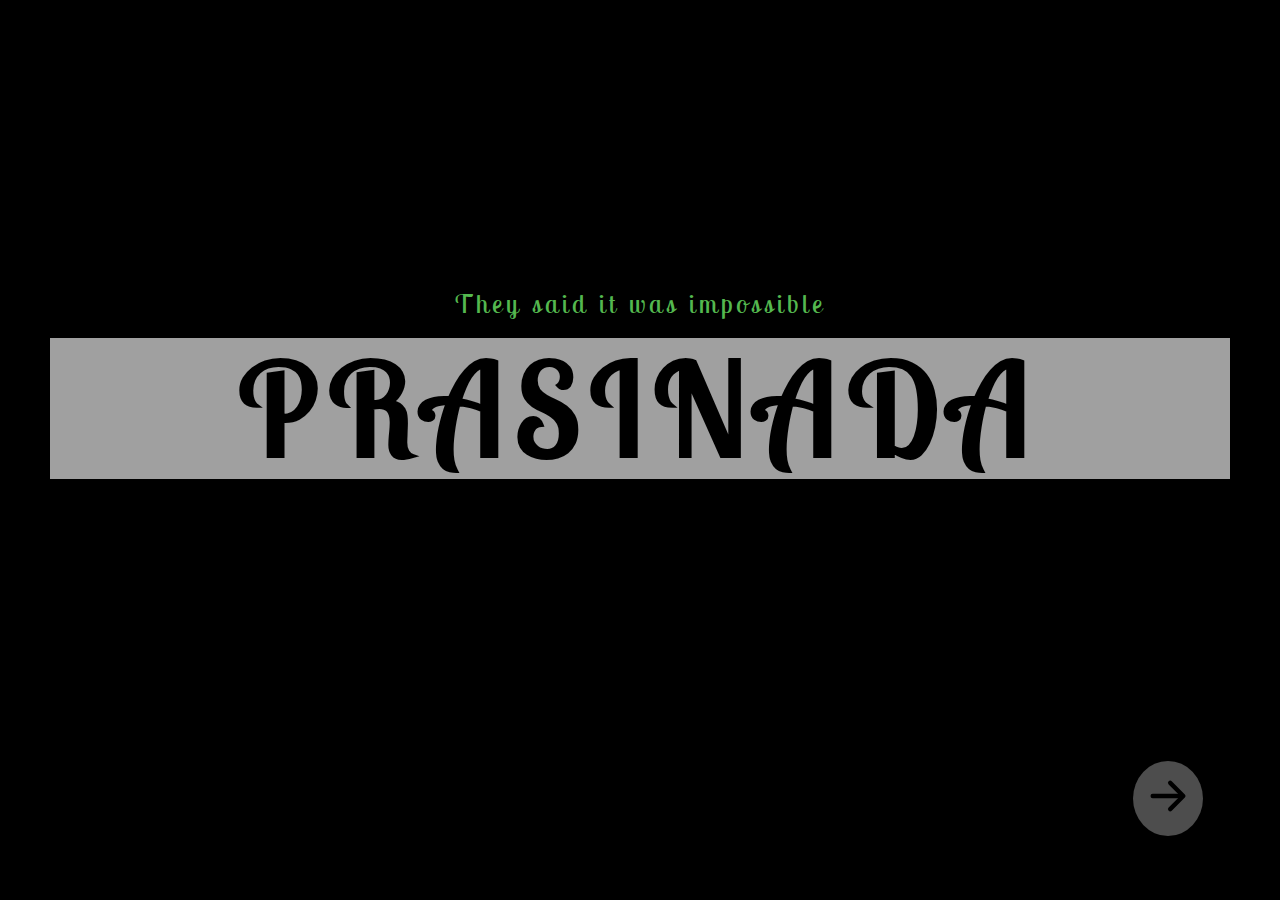
==== index.html @ 9a4b3e8f "Add files via upload" ====
<!DOCTYPE html>
<html>
<head>
	<title>Prasinada - Group 29</title>
	<link href="https://fonts.googleapis.com/css2?family=Montserrat:ital,wght@0,100;0,200;0,300;0,400;0,500;0,600;0,700;0,800;0,900;1,100;1,200;1,300;1,400;1,500;1,600;1,700;1,800;1,900&display=swap" rel="stylesheet">
    <meta charset="utf-8">
    <meta name="viewport" content="width=device-width, initial-scale=1">
    <link rel="stylesheet" href="https://maxcdn.bootstrapcdn.com/bootstrap/3.4.1/css/bootstrap.min.css">
    <script src="https://ajax.googleapis.com/ajax/libs/jquery/3.4.1/jquery.min.js"></script>
    <script src="https://maxcdn.bootstrapcdn.com/bootstrap/3.4.1/js/bootstrap.min.js"></script>
    <link rel="stylesheet" type="text/css" href="style.css">

    <script>
      var intro = document.getElementsByClassName('new-intro');
      function slide(){
        setTimeout(function(){ location.replace("main.html") }, 600);
      }
    </script>

</head>
<body>
<!-- New Intro-->
<div class="new-intro" id="new-intro">
<a onclick="slide()" href="#new-intro">
<div class="bottom-right" id="arrow">
<svg class="bi bi-arrow-right-short" width="70px" height="70px" viewBox="0 0 16 16" fill="black" xmlns="http://www.w3.org/2000/svg">
  <path fill-rule="evenodd" d="M8.146 4.646a.5.5 0 01.708 0l3 3a.5.5 0 010 .708l-3 3a.5.5 0 01-.708-.708L10.793 8 8.146 5.354a.5.5 0 010-.708z" clip-rule="evenodd"/>
  <path fill-rule="evenodd" d="M4 8a.5.5 0 01.5-.5H11a.5.5 0 010 1H4.5A.5.5 0 014 8z" clip-rule="evenodd"/>
</svg>
</div>
</a>
  <h1><div class="prasinada-gradient">PRASINADA</div></h1>
  <h4 class="impossible">They Said It Was Impossible</h4>
</div>

<div id="main">
      <br><br><br><br>
      <p>
        <center>
          <h4>They said it was impossible</h4>
        </center>
        <center>
          <h1>PRASINADA</h1>
        </center>
      </p>
    </div>

</body>
</html>
---- style.css ----
@font-face {
  font-family: cal;
  src: url("LobsterTwo-Regular.ttf");
}

@font-face {
  font-family: cal-2;
  src: url("LobsterTwo-Regular.ttf");
}

@font-face {
  font-family: montserrat;
  src: url('Montserrat/Montserrat-Light.ttf');
}

.new-intro{
  background-image: url("images/1.jpg");
  position: fixed;
  height: 100%;
  width: 100vw;
  z-index: 2147483646;
  left: 0vw;
}

@media screen and ( max-width:1100px ){
  .w40 {display: none;}
  .w40 img {display: none;}
  .w60 {
    width: 100vw;
    text-align: center;
  }
  .dis{
    display: block;
    width: auto;
  }
  .w60 h1{
    display: inline-block;
    text-align: center;
  }
}

.prasinada-gradient{
  position: relative;
  top: 10vw;
  left: 10.8vw;
  width: 500px;
  font-size: 74px;
  font-weight: 900;
  opacity: 0;
  animation: intro 1s linear 0s 1;
  animation-fill-mode: forwards;
  background: -webkit-linear-gradient(right, rgb(34, 109, 255), rgb(255, 0, 211));
  -webkit-background-clip: text;
  -webkit-text-fill-color: transparent;
}

@keyframes intro{
  100%{
    opacity: 90%;
    transition: 2s;
  }
}
h2{
  text-decoration: underline;
}
.impossible{
  position: relative;
  top: 10vw;
  left: -200vw;
  font-size: 22px;
  font-weight: 800;
  animation: impossible 1s linear 0s 1;
  animation-fill-mode: forwards;
}

@keyframes impossible{
  100%{left: 11vw;
  }
}

.bottom-right{
  position: fixed;
  bottom: 5vw;
  right: 6vw;
  border-radius: 50%;
  opacity: 60%;
  background: rgba(255, 255, 255, 0.5);
}

.bottom-right:hover{
  background: rgba(256, 256, 256, 0.6);
  cursor: pointer;
}

.bottom-right:active{
  background: rgba(255, 255, 255, 0.7);
  cursor: pointer;
}

#new-intro:target{
  animation: slide 0.6s linear 0s 1;
  animation-fill-mode: forwards;
  animation-timing-function: ease-out;
}

@keyframes slide{
  30%{
    left: 90vw;
  }
  100%{
    left: 100vw;
  }
}

.centered {
  float: center;
}

html {
  background-color: black;
}

body {
  margin-top: 0px;
  margin-left: 0px;
  background-color: black;
  width: 100%;
}

.hr {
  height: 1px;
  width: 98%;
  margin-top: 0px;
  margin-bottom: 0px;
  margin-left: auto;
  margin-right: auto;
  border: 1px solid #424242;
  float: center;
}

.mobile-h{
  text-decoration: none;
  display: block;
  color: black;
  transition: 0.5s;
  padding: 10px;
  margin: 5px;
  transition: height 0.5s;
  font-family: 'Montserrat', montserrat;
  font-size: 18px;
  width: inherit;
  border-radius: 7px;
  min-width: 160px;
}

.mobile-h:hover{
  background: #f1f1f1;
  text-decoration: none;
  color: black;
}

.mobile-h:active{text-decoration: none;}

.mobile-menu{
  background: white;
  display: none;
  position: absolute;
  width: 100%;
  height: 0px;
  left: 0px;
  transition: 0.2s;
  overflow: scroll;
  border-bottom-left-radius: 20px;
  border-bottom-right-radius: 20px;
  animation-fill-mode: forwards;
}

@keyframes open{
  100%{height: 92vh;}
}

@keyframes close{
  0%{height: 92vh;}
  100%{height: 0px;}
}

.mobile-working{
  background-color: #f9f9f9;
  min-width: 160px;
  z-index:1;
}

.mobile-working a {
  color: black;
  font-family: 'Montserrat', montserrat;
  padding: 12px 16px;
  text-decoration: none;
  display: block;
}

.mobile-working a:hover {background-color: #f1f1f1}

.inline{
  display: inline-block;
}

.h {
  text-decoration: none;
  color: white;
  transition: 0.5s;
  padding: 10px;
  margin: 0px;
  transition: 0.5s;
  font-family: 'Montserrat', montserrat;
  display: inline-block;
  border-radius: 30px;
  font-size: 18px;
}

.h:hover{
  background: white;
  text-decoration: none;
  color: black;
}

.h:active{text-decoration: none;}

.dropdown-internal {
  position: relative;
  display: inline-block;
  font-family: 'Montserrat', montserrat
}

.internal-working {
  display: none;
  position: absolute;
  background-color: #f9f9f9;
  min-width: 160px;
  z-index:1;
  border-top-right-radius: 0px;
  border-top-left-radius: 0px;
  border-bottom-right-radius: 25px;
  border-bottom-left-radius: 25px;
}

.internal-working a {
  color: black;
  padding: 12px 16px;
  text-decoration: none;
  display: block;
}

.internal-working a:hover {background-color: #f1f1f1}

.dropdown-internal:hover .internal-working {
  display: block;
  transition: 0.8s;
}

.dropdown-internal:hover .intcaret{
  transform: rotate(180deg); 
  transition: 0.8s;
  border-top: 4px solid black;
}

.dropdown-external:hover .extcaret{
  transform: rotate(180deg); 
  transition: 0.8s;
  border-top: 4px solid black;
}

.dropdown-internal:hover .h {
  text-decoration: none;
  background-color: rgb(255, 255, 255);
  color: black;
  cursor: pointer;
  transition: 0.5s;
  cursor: pointer;
  border-top-right-radius: 25px;
  border-top-left-radius: 25px;
  border-bottom-right-radius: 0px;
  border-bottom-left-radius: 0px;
}

.dropdown-external {
  position: relative;
  display: inline-block;
  font-family: 'Montserrat', montserrat;
  margin-right: 30px;
  margin-left: 15px;
}

.external-working {
  display: none;
  position: absolute;
  background-color: #f9f9f9;
  min-width: 160px;
  z-index:1;
  border-top-right-radius: 0px;
  border-top-left-radius: 0px;
  border-bottom-right-radius: 25px;
  border-bottom-left-radius: 25px;
}

.external-working a {
  color: black;
  padding: 12px 16px;
  text-decoration: none;
  display: block;
}

.external-working a:hover {background-color: #f1f1f1}

.dropdown-external:hover .external-working {
  display: block;
}

.dropdown-external:hover .h {
  text-decoration: none;
  background-color: rgb(255, 255, 255);
  color: black;
  cursor: pointer;
  transition: 0.8s;
  cursor: pointer;
  border-top-right-radius: 25px;
  border-top-left-radius: 25px;
  border-bottom-right-radius: 0px;
  border-bottom-left-radius: 0px;
}
@media screen and (min-width: 768px) {
  .hidden-md-up{
    display: none;
  }
}

nav {
  width: 100vw;
  max-width: 100vw;
  min-width: 0px;
  position: fixed;
  background-image: linear-gradient(to right, blue, skyblue);
  margin: 0px;
  right: 0;
  left: auto;
}

.b {
  font-size: 2vw;
  color: white;
  font-weight: 500;
  float: left;
  transition: 0.5s;
  position: fixed;
  bottom: 1vw;
  right: 1vw;
  border-radius: 20px;
  background: rgb(217, 150, 56);
  padding: 10px;
}

.b:hover {
  text-decoration: none;
  color: rgb(72, 255, 79);
  bottom: 2vw;
  transition: 0.5s;
}

.icon-bar {
  background: white;
  z-index: 2;
}

button {
  margin: 5px;
}

.dis{
  display: none;
}

#main {
  background-image: url("images/1.jpg");
  background-repeat: no-repeat;
  padding-top: 200px;
  color: rgb(255, 255, 255);
  height: 800px;
  margin-top: 0px;
}

#main h1 {
  font-size: 10vw;
  font-family: cal-2;
  font-weight: 700;
  letter-spacing: 1vw;
  color: black;
  margin-left: 50px;
  margin-right: 50px;
  background-color: rgb(200, 200, 200);
  opacity: 0.8;
}

#main h4 {
  font-size: 2vw;
  font-family: cal;
  letter-spacing: 4px;
  color: rgb(84, 184, 79);
}

#main2 {
  background-image: url("images/6.jpg");
  background-repeat: no-repeat;
  background-size: cover;
  padding-top: 50px;
  color: rgb(255, 255, 255);
  height: 800px;
  margin-top: 0px;
}

#main2 h1 {
  font-size: 10vw;
  font-family: cal-2;
  font-weight: 700;
  letter-spacing: 5px;
  word-spacing: 10px;
  color: white;
  margin-left: 50px;
  margin-right: 50px;
}

#main3 {
  background-image: url("images/7.jpg");
  background-repeat: no-repeat;
  background-size: cover;
  padding-top: 50px;
  color: rgb(255, 255, 255);
  height: 800px;
  margin-top: 0px;
}

#main3 h1 {
  font-size: 10vw;
  font-family: cal-2;
  font-weight: 700;
  letter-spacing: 5px;
  word-spacing: 10px;
  color: white;
  margin-left: 50px;
  margin-right: 50px;
}


.bgblack table {
  border-spacing: 40px 0px;
  border-collapse: separate;
  font-family: cal-2;
  background-color: black;
  color: white;
  margin-top: 0px;
  max-width: 100vw;
  table-layout: fixed;
}

.bgblack {
  margin-top: 0px;
  background-color: black;
}

.bgblack td {
  font-size: 25px;
  text-align: justify;
}

.bgblack h1 {
  font-size: 40px;
  font-family: cal;
  word-spacing: 3px;
  text-align: left;
}

.bgblack img {
  width: 100%;
  vertical-align: top;
  border: 2px;
  border-color: red;
  padding: 5px;
}


.bgwhite {
  margin-top: 0px;
  background-color: white;
}

.bgwhite h1 {
  font-size: 40px;
  margin-left: 0px;
  font-family: cal;
  text-align: left;
  word-spacing: 3px;
}

.bgwhite table {
  border-spacing: 40px 0px;
  border-collapse: separate;
  font-family: cal-2;
  max-width: 100vw;
}

.bgwhite td {
  font-size: 25px;
  text-align: justify;
  color: black;
  font-weight: 500;
}

.bgwhite img {
  width: 100%;
  vertical-align: top;
  border: 2px;
  border-color: red;
  padding: 5px;
}


#end {
  background-color: #121212;
  color: white;
  margin: auto;
  padding: auto;
}

#end h1 {
  font-size: 50px;
  margin-left: 40px;
  font-family: cal;
}

#end table {
  border-spacing: 40px 0px;
  border-collapse: separate;
  font-family: 'Montserrat', montserrat;
  font-weight: 100;
  font-size: 50%;
  max-width: 100vw;
}

#end td {
  font-size: 25px;
  text-align: center;
}

#end h1 {
  font-size: 40px;
  margin-left: 0px;
  font-family: cal;
  text-align: left;
  word-spacing: 2px;
}

#end img {
  width: 50%;
  height: width;
  transition: 0.2s;
  vertical-align: top;
  border: 2px;
  border-color: red;
  padding: 5px;
  border-radius: 50%;
  cursor: pointer;
}
#end img:hover{
  width: 60%;
  height: width;
  transition: 0.2s;
  cursor: pointer;
}

#end p {
  text-align: justify;
}

#s2{
  max-width: 100%;
  width: 100vw;
}

.montserrat {
  font-family: montserrat;
}

.w60{
  width: 60%;
}

.w40{
  width: 40%;
}

.img-responsive{display: inherit;}
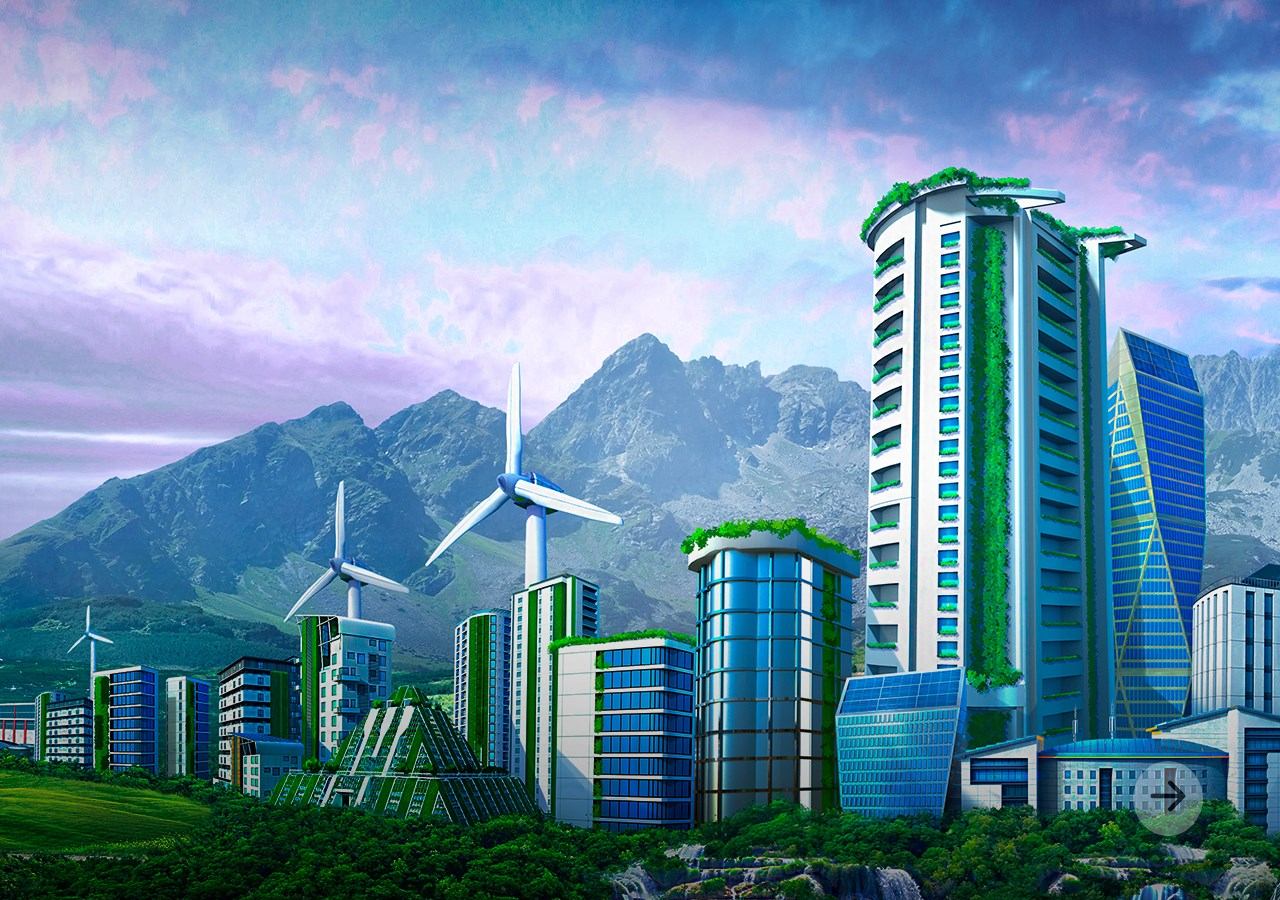
==== commit 3d625443: "text" ====
--- a/index.html
+++ b/index.html
@@ -19,6 +19,8 @@
 
 </head>
 <body>
+
+  
 <!-- New Intro-->
 <div class="new-intro" id="new-intro">
 <a onclick="slide()" href="#new-intro">
@@ -30,20 +32,7 @@
 </div>
 </a>
   <h1><div class="prasinada-gradient">PRASINADA</div></h1>
-  <h4 class="impossible">They Said It Was Impossible</h4>
+  <h4 class="impossible">Bringing Heaven On Earth</h4>
 </div>
-
-<div id="main">
-      <br><br><br><br>
-      <p>
-        <center>
-          <h4>They said it was impossible</h4>
-        </center>
-        <center>
-          <h1>PRASINADA</h1>
-        </center>
-      </p>
-    </div>
-
 </body>
 </html>